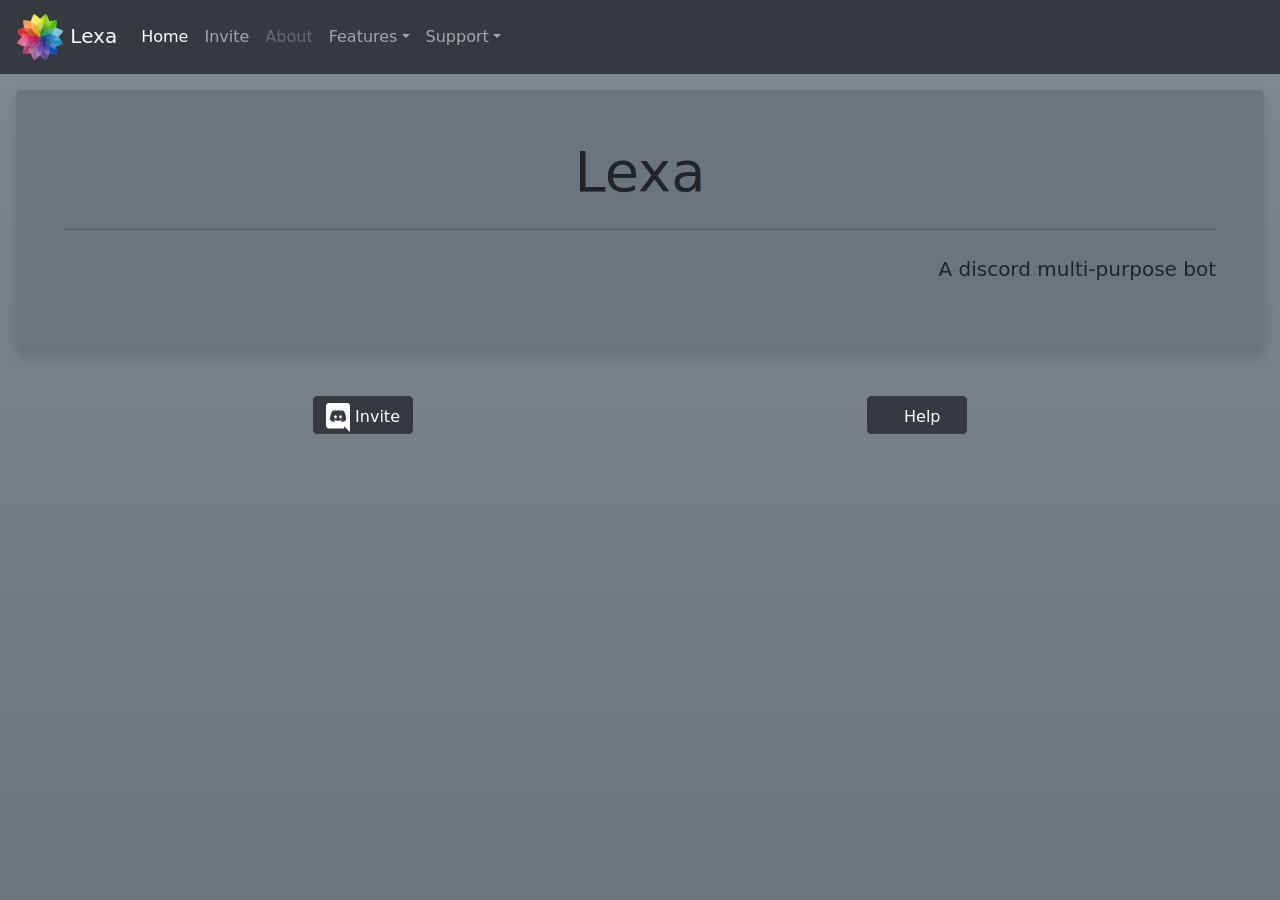
==== index.html @ 5e20d04c "Update index.html | Add fade-in css/html and buttons | Update color\index.html | Add gradient backgr" ====
<!doctype html>
<html lang="en">
<head>
  <meta charset="utf-8">
  <meta name="viewport" content="width=device-width, initial-scale=1, shrink-to-fit=no">
  <title>Title</title>
  <link rel="stylesheet" href="css/bootstrap.css">
  <script src="js/bootstrap.bundle.js"></script>
  <script src="index.js"></script>
  <link rel="stylesheet" href="css/styles.css">
</head>
<!--TODO Add some color to the website?   -->

<body class="bg-secondary bg-gradient min-vh-100">

<!--                                              NAVIGATION / LINKS                                              -->
<nav class="navbar sticky-top navbar-expand-lg navbar-dark bg-dark">
  <div class="container-fluid">
    <a href="#" class="navbar-brand">
      <img src="img/lexa-logo.gif" alt="" style="width: 3rem; height: 3rem;">
      Lexa
    </a>
    <button class="navbar-toggler" type="button" data-toggle="collapse" data-target="#navbarNavAltMarkup" aria-controls="navbarNavAltMarkup" aria-expanded="false" aria-label="Toggle navigation">
      <span class="navbar-toggler-icon"></span>
    </button>
    <div class="collapse navbar-collapse" id="navbarNavAltMarkup">
      <div class="navbar-nav">
        <a class="nav-link active" aria-current="page" href="#">Home</a>
        <a href="#discord-invite-modal" class="nav-link" data-toggle="modal">Invite</a>
        <a href="#" class="nav-link disabled" aria-disabled="true">About</a>
        <div class="nav-item dropdown">
          <div class="nav-link dropdown-toggle" href="#" id="navbarDropdown-features" role="button" data-toggle="dropdown" aria-expanded="false">Features</div>
          <div class="dropdown-menu" aria-labelledby="navbarDropdown">
            <a href="color/index.html" class="dropdown-item">Color</a>
            <a href="#" class="dropdown-item disabled">Feature #2</a>
            <a href="#" class="dropdown-item disabled">Feature #3</a>
          </div>
        </div>
        <!--        <a href="https://discord.gg/bNEmTVQ/" class="nav-link" aria-disabled="true">Support</a>-->

        <!--          DROPDOWN          -->
        <div class="nav-item dropdown">
          <div class="nav-link dropdown-toggle" href="#" id="navbarDropdown-support" role="button" data-toggle="dropdown" aria-expanded="false">Support</div>
          <div class="dropdown-menu" aria-labelledby="navbarDropdown">
            <a class="dropdown-item" href="https://discord.gg/bNEmTVQ/">Discord Support Server</a>
            <!--            <hr class="dropdown-divider">-->
            <a class="dropdown-item" href="https://top.gg/bot/594323388705538069/">Top.gg</a>
          </div>
          <!--  END -->

        </div>
      </div>
    </div>
  </div>
</nav>

<!--                                              JUMBOTRON                                              -->
<div class="bg-secondary p-5 rounded-lg m-3 mb-3 fade-in shadow" style="max-height: 300px;">
  <h1 class="display-4 text-center">Lexa</h1>
  <hr class="my-4">

  <p class="lead text-right "> A discord multi-purpose bot</p>
</div>


<!--                                              MAIN                                              -->
<div class="container d-flex mt-lg-5 mt-md-4 fade-in-2">
  <a href="#discord-invite-modal" class="btn btn-dark m-auto" data-toggle="modal" style="max-height:38px; width: 100px;">
    <img src="img/discord-logo.svg" alt="discord logo" style="max-width: 1.5rem;"> Invite</a>
  <a href="#" class="btn btn-dark m-auto text-left" style="max-height:38px; width: 100px;">
    <img src="img/discord-logo.svg" alt="blank" style="max-width: 1.5rem;" class="invisible">Help</a>
</div>



<!--                                              MODAL                                                          -->
<div class="modal fade" id="discord-invite-modal" tabindex="-1" aria-labelledby="exampleModalLabel" aria-hidden="true">
  <div class="modal-dialog modal-dialog-centered">
    <div class="modal-content">
      <div class="modal-header">
        <button type="button" class="close" data-dismiss="modal" aria-label="Close">
          <span aria-hidden="true">&times;</span>
        </button>
      </div>
      <div class="modal-body">
        <p class="lead">A new and improved revision of the bot is currently in development</p>
        <p>(Backwards compatible with current version)</p>
      </div>
      <div class="modal-footer">
        <a href="https://discord.com/oauth2/authorize?client_id=594323388705538069&scope=bot&permissions=8?" class="btn btn-secondary">Continue</a>
      </div>
    </div>
  </div>
</div>


</body>


<!--<footer class="footer mt-auto py-3 bg-secondary">
  <div class="container border border-danger text-center text-white-50">
    <div class="text-light">
      <span>Members</span>
    </div>
    <div>
      <span>Member One</span>
    </div>
    <div>
      <span>Member Two</span>
    </div>
  </div>
  &lt;!&ndash;  <p class="text-muted">Designed by <span class="text-light">Francis #4444</span></p>&ndash;&gt;
</footer>-->
</html>
---- css/styles.css ----
.dropdown-menu, .dropdown-menu a {
  background-color: #333940;
  color: white;
}

.dropdown-menu a:hover {
  background-color: #535d67;
  color: white;
}

#color-page {
  background: #006096;
  background: linear-gradient(0deg, #006096 0%, #0c5460 100%);
}

.jumbo-bg {
  background-color: rgba(113, 123, 133, 0.5);
}

.fade-in {
  opacity: 1;
  animation-name: fadeInOpacity;
  animation-iteration-count: 1;
  animation-timing-function: ease-in;
  animation-duration: 1s;
}

@keyframes fadeInOpacity {
  0% {
    opacity: 0;
  }
  100% {
    opacity: 1;
  }
}
.fade-in-2 {
  opacity: 1;
  animation-name: fadeInOpacity;
  animation-iteration-count: 1;
  animation-timing-function: ease-in;
  animation-duration: 2s;
}

@keyframes fadeInOpacity {
  0% {
    opacity: 0;
  }
  100% {
    opacity: 1;
  }
}

/*# sourceMappingURL=styles.css.map */
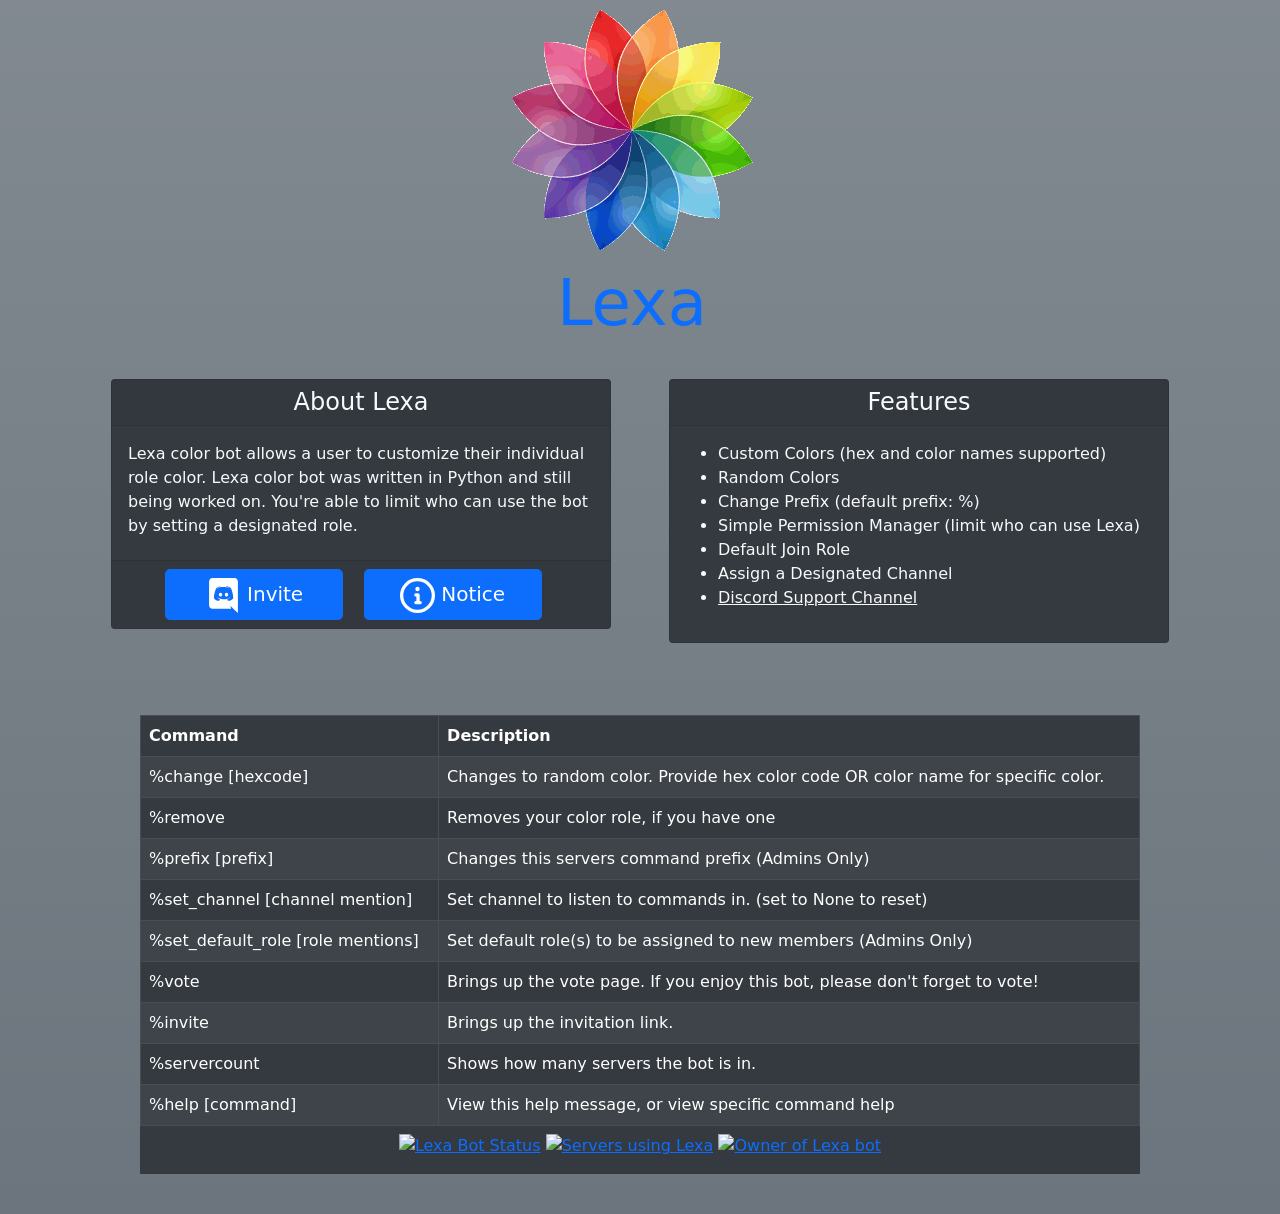
==== commit dee87beb: "Update invite link" ====
--- a/index.html
+++ b/index.html
@@ -1,114 +1,167 @@
-<!doctype html>
-<html lang="en">
-<head>
-  <meta charset="utf-8">
-  <meta name="viewport" content="width=device-width, initial-scale=1, shrink-to-fit=no">
-  <title>Title</title>
-  <link rel="stylesheet" href="css/bootstrap.css">
-  <script src="js/bootstrap.bundle.js"></script>
-  <script src="index.js"></script>
-  <link rel="stylesheet" href="css/styles.css">
-</head>
-<!--TODO Add some color to the website?   -->
-
-<body class="bg-secondary bg-gradient min-vh-100">
-
-<!--                                              NAVIGATION / LINKS                                              -->
-<nav class="navbar sticky-top navbar-expand-lg navbar-dark bg-dark">
-  <div class="container-fluid">
-    <a href="#" class="navbar-brand">
-      <img src="img/lexa-logo.gif" alt="" style="width: 3rem; height: 3rem;">
-      Lexa
-    </a>
-    <button class="navbar-toggler" type="button" data-toggle="collapse" data-target="#navbarNavAltMarkup" aria-controls="navbarNavAltMarkup" aria-expanded="false" aria-label="Toggle navigation">
-      <span class="navbar-toggler-icon"></span>
-    </button>
-    <div class="collapse navbar-collapse" id="navbarNavAltMarkup">
-      <div class="navbar-nav">
-        <a class="nav-link active" aria-current="page" href="#">Home</a>
-        <a href="#discord-invite-modal" class="nav-link" data-toggle="modal">Invite</a>
-        <a href="#" class="nav-link disabled" aria-disabled="true">About</a>
-        <div class="nav-item dropdown">
-          <div class="nav-link dropdown-toggle" href="#" id="navbarDropdown-features" role="button" data-toggle="dropdown" aria-expanded="false">Features</div>
-          <div class="dropdown-menu" aria-labelledby="navbarDropdown">
-            <a href="color/index.html" class="dropdown-item">Color</a>
-            <a href="#" class="dropdown-item disabled">Feature #2</a>
-            <a href="#" class="dropdown-item disabled">Feature #3</a>
-          </div>
-        </div>
-        <!--        <a href="https://discord.gg/bNEmTVQ/" class="nav-link" aria-disabled="true">Support</a>-->
-
-        <!--          DROPDOWN          -->
-        <div class="nav-item dropdown">
-          <div class="nav-link dropdown-toggle" href="#" id="navbarDropdown-support" role="button" data-toggle="dropdown" aria-expanded="false">Support</div>
-          <div class="dropdown-menu" aria-labelledby="navbarDropdown">
-            <a class="dropdown-item" href="https://discord.gg/bNEmTVQ/">Discord Support Server</a>
-            <!--            <hr class="dropdown-divider">-->
-            <a class="dropdown-item" href="https://top.gg/bot/594323388705538069/">Top.gg</a>
-          </div>
-          <!--  END -->
-
-        </div>
-      </div>
-    </div>
-  </div>
-</nav>
-
-<!--                                              JUMBOTRON                                              -->
-<div class="bg-secondary p-5 rounded-lg m-3 mb-3 fade-in shadow" style="max-height: 300px;">
-  <h1 class="display-4 text-center">Lexa</h1>
-  <hr class="my-4">
-
-  <p class="lead text-right "> A discord multi-purpose bot</p>
-</div>
-
-
-<!--                                              MAIN                                              -->
-<div class="container d-flex mt-lg-5 mt-md-4 fade-in-2">
-  <a href="#discord-invite-modal" class="btn btn-dark m-auto" data-toggle="modal" style="max-height:38px; width: 100px;">
-    <img src="img/discord-logo.svg" alt="discord logo" style="max-width: 1.5rem;"> Invite</a>
-  <a href="#" class="btn btn-dark m-auto text-left" style="max-height:38px; width: 100px;">
-    <img src="img/discord-logo.svg" alt="blank" style="max-width: 1.5rem;" class="invisible">Help</a>
-</div>
-
-
-
-<!--                                              MODAL                                                          -->
-<div class="modal fade" id="discord-invite-modal" tabindex="-1" aria-labelledby="exampleModalLabel" aria-hidden="true">
-  <div class="modal-dialog modal-dialog-centered">
-    <div class="modal-content">
-      <div class="modal-header">
-        <button type="button" class="close" data-dismiss="modal" aria-label="Close">
-          <span aria-hidden="true">&times;</span>
-        </button>
-      </div>
-      <div class="modal-body">
-        <p class="lead">A new and improved revision of the bot is currently in development</p>
-        <p>(Backwards compatible with current version)</p>
-      </div>
-      <div class="modal-footer">
-        <a href="https://discord.com/oauth2/authorize?client_id=594323388705538069&scope=bot&permissions=8?" class="btn btn-secondary">Continue</a>
-      </div>
-    </div>
-  </div>
-</div>
-
-
-</body>
-
-
-<!--<footer class="footer mt-auto py-3 bg-secondary">
-  <div class="container border border-danger text-center text-white-50">
-    <div class="text-light">
-      <span>Members</span>
-    </div>
-    <div>
-      <span>Member One</span>
-    </div>
-    <div>
-      <span>Member Two</span>
-    </div>
-  </div>
-  &lt;!&ndash;  <p class="text-muted">Designed by <span class="text-light">Francis #4444</span></p>&ndash;&gt;
-</footer>-->
-</html>
+<!doctype html>
+<html lang="en">
+<head>
+  <meta charset="utf-8">
+  <meta name="viewport" content="width=device-width, initial-scale=1">
+  <title>Lexa - Discord Bot</title>
+  <link rel="stylesheet" href="css/bootstrap.css">
+  <script src="js/bootstrap.js"></script>
+  <link rel="stylesheet" href="css/index.css">
+  <link href="https://fonts.googleapis.com/css2?family=Inconsolata:wght@200;300;400;500;577;600;700;800;900&display=swap" rel="stylesheet">
+
+  <!-- Global site tag (gtag.js) - Google Analytics -->
+  <script async src="https://www.googletagmanager.com/gtag/js?id=UA-178271061-1"></script>
+  <script>
+    window.dataLayer = window.dataLayer || [];
+
+    function gtag() {
+      dataLayer.push(arguments);
+    }
+
+    gtag('js', new Date());
+
+    gtag('config', 'UA-178271061-1');
+  </script>
+
+</head>
+<body class="bg-secondary bg-gradient min-vh-100">
+
+<nav class="nav justify-content-center">
+  <a href="#" class="navbar-brand">
+    <img class="logo" src="images/LexaLogo.gif" width="250" height="250" alt="A spinning logo for Lexa bot" loading="lazy" id="navbar-brand-image"></a>
+</nav>
+
+<nav class="nav justify-content-center">
+  <a href="#" class="navbar-brand" id="navbar-brand-logo"><h1 class="display-3">Lexa</h1></a>
+</nav>
+<!--
+
+																	LEXA INFORMATION ALERT
+
+-->
+<div class="container collapse" id="lexa-alert">
+
+  <div class="alert alert-success alert-dismissible fade show w-75 mx-auto sticky-top" role="alert">
+    <h4 class="alert-heading">Notice: </h4>
+    <p>A new and improved revision of the bot is currently in development</p>
+    <strong>(Compatible with already existing roles)</strong>
+    <button type="button" class="close" data-dismiss="alert" aria-label="Close">
+      <span aria-hidden="true">&times;</span>
+    </button>
+  </div>
+</div>
+<!--
+
+ 																	MAIN PAGE
+
+-->
+<div class="container p-4 lexa-page">
+  <div class="row card-group pb-4">
+
+    <div class="col-sm-6 col-md-6 col-lg-6">
+      <div class="card bg-dark text-light m-auto" style="min-width: 200px; max-width: 500px; min-height: 250px;">
+        <h4 class="card-header text-center">About Lexa</h4>
+        <div class="card-body">
+          <p class="card-text">Lexa color bot allows a user to customize their individual role color. Lexa color bot was written in Python and still being
+                               worked on. You're
+                               able to limit who can use the bot by setting a designated role.</p>
+        </div>
+        <div class="card-footer text-center">
+          <a class="btn btn-primary discord-invite btn-lg" href="https://discord.com/api/oauth2/authorize?client_id=594323388705538069&permissions=335932512&scope=bot" role="button" target="_blank" id="discord-bot-invite" style="margin-inline-end: 15px; width: 178px; height: 51px">
+            <img src="images/discord-logo.svg" alt="Discord Logo" style="width: 35px; height: 35px;"> Invite</a>
+          <a class="btn btn-primary discord-invite btn-lg" href="#lexa-alert" role="button" aria-label="news update" data-toggle="collapse" style="margin-inline-end: 15px; width: 178px; height: 51px;" id="discord-bot-notice">
+            <img src="images/info.svg" alt="Information Notice" style="width: 35px; height: 35px; fill:#FFF"> Notice</a>
+
+        </div>
+      </div>
+    </div>
+
+    <!--
+
+    TODO Finish cards
+
+    -->
+
+
+    <div class="col-sm-6 col-md-6 col-lg-6">
+      <div class="card bg-dark text-light m-auto" style="min-width: 200px; max-width: 500px; min-height: 250px;">
+        <h4 class="card-header text-center">Features</h4>
+        <div class="card-body">
+          <div class="card-text">
+            <ul>
+              <li>Custom Colors (hex and color names supported)</li>
+              <li> Random Colors</li>
+              <li> Change Prefix (default prefix: %)</li>
+              <li> Simple Permission Manager (limit who can use Lexa)</li>
+              <li>Default Join Role</li>
+              <li>Assign a Designated Channel</li>
+              <li><a href="https://discord.gg/bNEmTVQ" class="link-light" id="discord-bot-support">Discord Support Channel</a></li>
+            </ul>
+          </div>
+        </div>
+      </div>
+    </div>
+
+  </div>
+
+  <div class="row">
+    <div class="col-sm-12 col-md-12 col-lg-12 pt-5">
+      <div class="bg-dark text-light m-auto" style="min-width: 300px; max-width: 1000px; min-height: 350px;">
+
+        <table class="table table-striped table-dark table-hover table-bordered table-rsm">
+          <caption class="table-dark text-center pb-3" id="discord-bot-topgg">
+            <a href="https://top.gg/bot/594323388705538069"><img src="https://top.gg/api/widget/status/594323388705538069.svg" alt="Lexa Bot Status"></a>
+            <a href="https://top.gg/bot/594323388705538069"><img src="https://top.gg/api/widget/servers/594323388705538069.svg?noavatar=true" alt="Servers using Lexa"></a>
+            <a href="https://top.gg/bot/594323388705538069"><img src="https://top.gg/api/widget/owner/594323388705538069.svg?noavatar=true" alt="Owner of Lexa bot"></a>
+          </caption>
+          <thead>
+          <th scope="col">Command</th>
+          <th scope="col">Description</th>
+          </thead>
+          <tbody>
+          <tr>
+            <td scope="row">%change [hexcode]</td>
+            <td>Changes to random color. Provide hex color code OR color name for specific color.</td>
+          </tr>
+          <tr>
+            <td scope="row">%remove</td>
+            <td>Removes your color role, if you have one</td>
+          </tr>
+          <tr>
+            <td scope="row">%prefix [prefix]</td>
+            <td>Changes this servers command prefix (Admins Only)</td>
+          </tr>
+          <tr>
+            <td scope="row">%set_channel [channel mention]</td>
+            <td>Set channel to listen to commands in. (set to None to reset)</td>
+          </tr>
+          <tr>
+            <td scope="row">%set_default_role [role mentions]</td>
+            <td>Set default role(s) to be assigned to new members (Admins Only)</td>
+          </tr>
+          <tr>
+            <td scope="row">%vote</td>
+            <td>Brings up the vote page. If you enjoy this bot, please don't forget to vote!</td>
+          </tr>
+          <tr>
+            <td scope="row">%invite</td>
+            <td>Brings up the invitation link.</td>
+          </tr>
+          <tr>
+            <td scope="row">%servercount</td>
+            <td>Shows how many servers the bot is in.</td>
+          </tr>
+          <tr>
+            <td scope="row">%help [command]</td>
+            <td>View this help message, or view specific command help</td>
+          </tr>
+          </tbody>
+        </table>
+      </div>
+    </div>
+  </div>
+</div>
+
+</body>
+<!-- Last Updated 2020-09-19 -->
+</html>
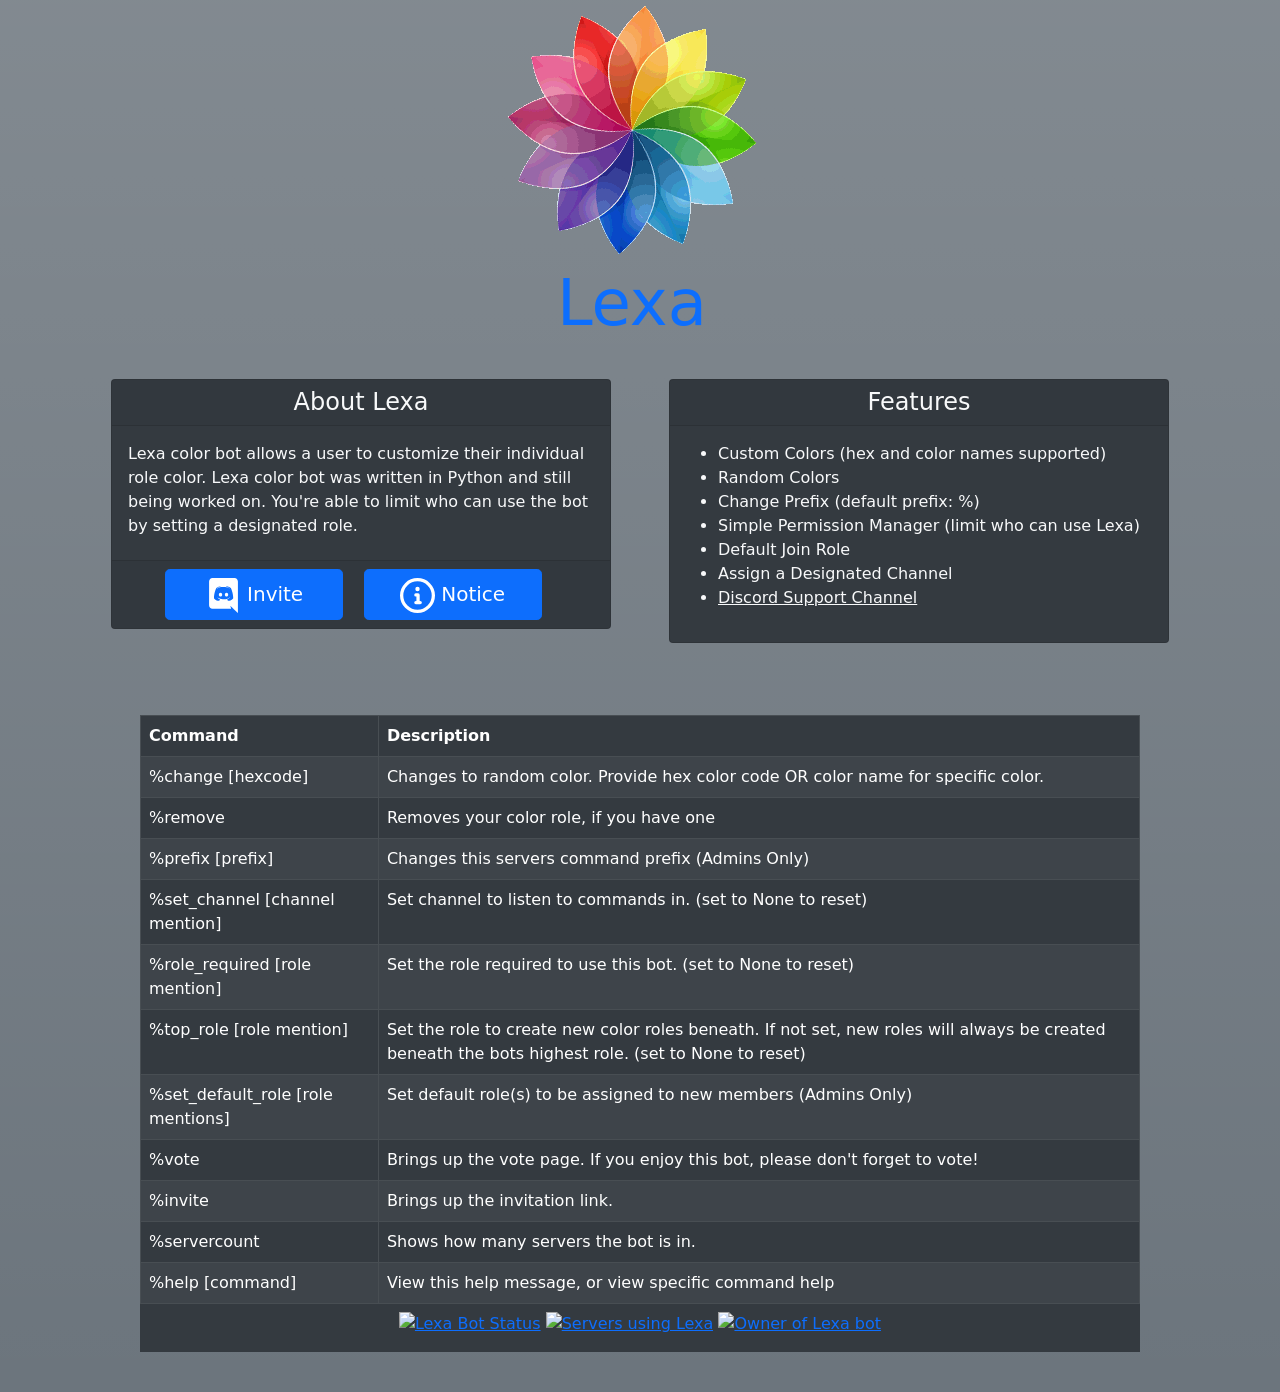
==== commit 4f3be35c: "Update index.html" ====
--- a/index.html
+++ b/index.html
@@ -134,6 +134,14 @@
           <tr>
             <td scope="row">%set_channel [channel mention]</td>
             <td>Set channel to listen to commands in. (set to None to reset)</td>
+          </tr>  
+          <tr>
+            <td scope="row">%role_required [role mention]</td>
+            <td>Set the role required to use this bot. (set to None to reset)</td>
+          </tr>
+          <tr>
+            <td scope="row">%top_role [role mention]</td>
+            <td>Set the role to create new color roles beneath. If not set, new roles will always be created beneath the bots highest role. (set to None to reset)</td>
           </tr>
           <tr>
             <td scope="row">%set_default_role [role mentions]</td>
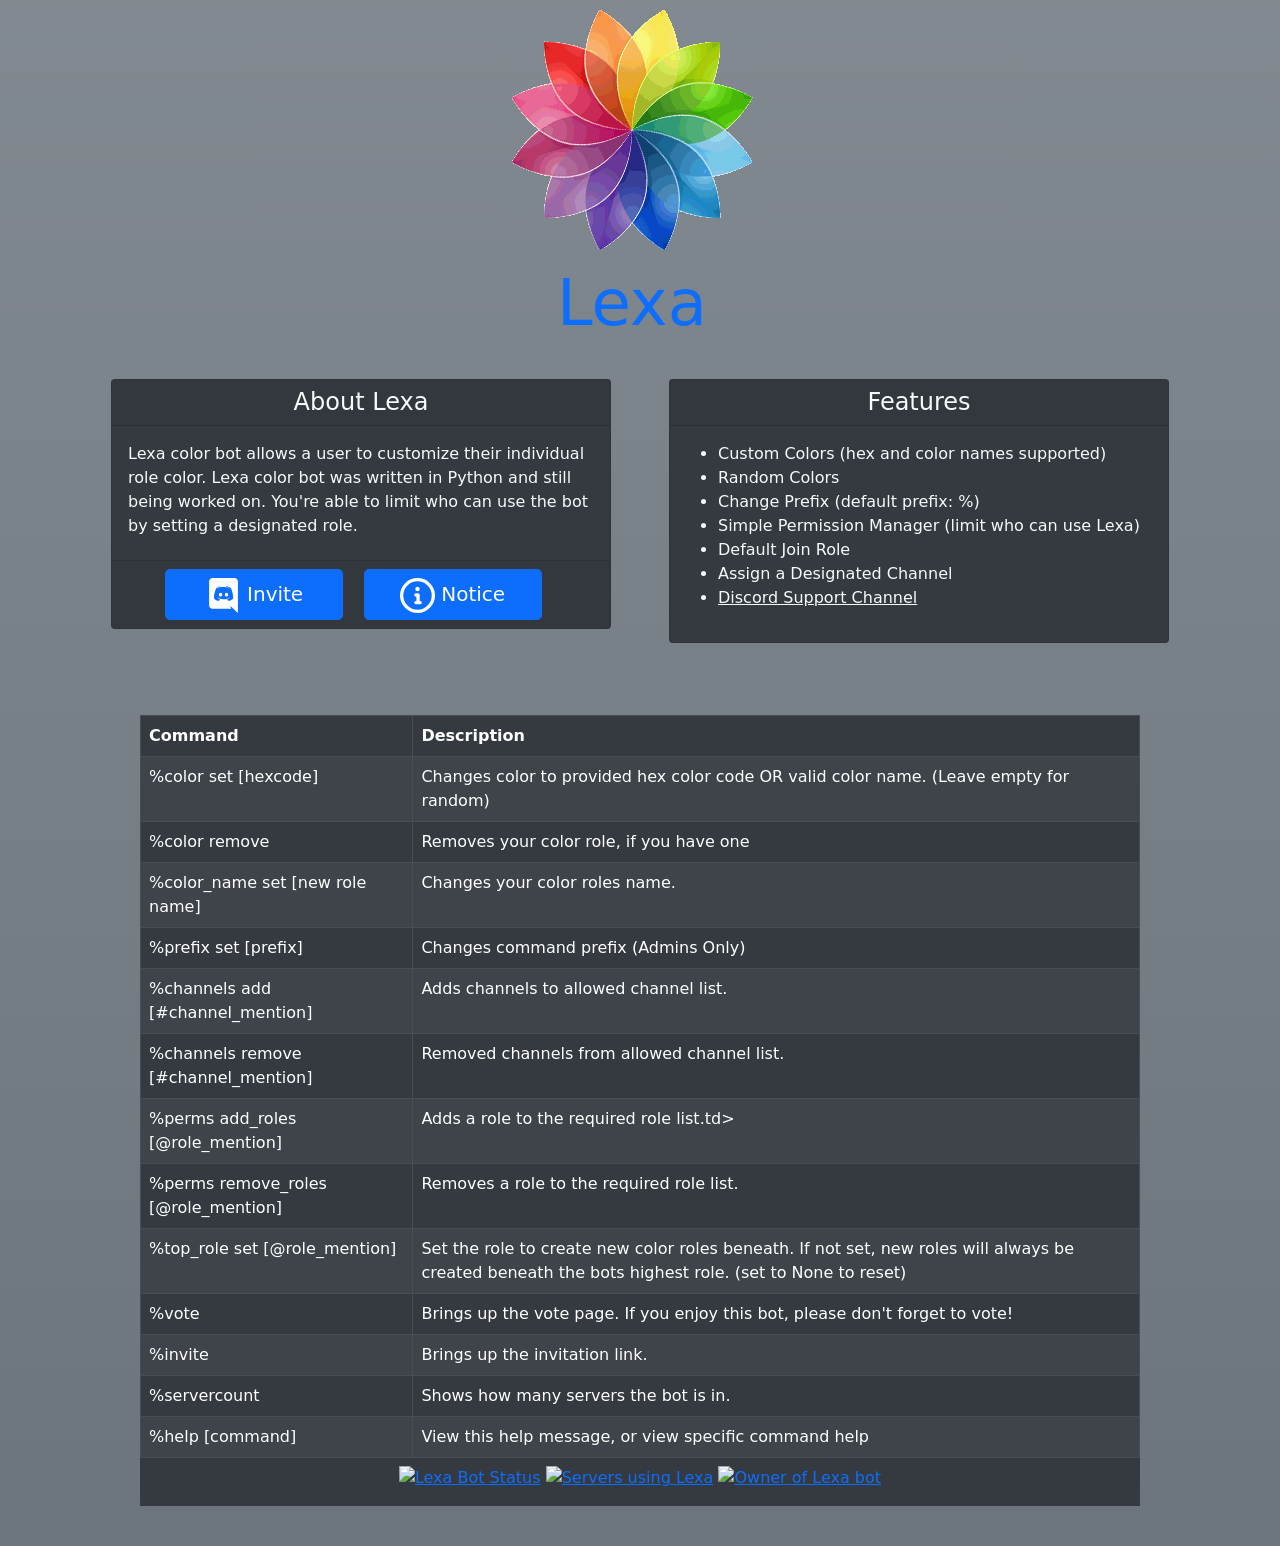
==== commit 7dc74281: "Update index.html" ====
--- a/index.html
+++ b/index.html
@@ -120,32 +120,40 @@
           </thead>
           <tbody>
           <tr>
-            <td scope="row">%change [hexcode]</td>
-            <td>Changes to random color. Provide hex color code OR color name for specific color.</td>
+            <td scope="row">%color set [hexcode]</td>
+            <td>Changes color to provided hex color code OR valid color name. (Leave empty for random)</td>
           </tr>
           <tr>
-            <td scope="row">%remove</td>
+            <td scope="row">%color remove</td>
             <td>Removes your color role, if you have one</td>
           </tr>
-          <tr>
-            <td scope="row">%prefix [prefix]</td>
-            <td>Changes this servers command prefix (Admins Only)</td>
+		  <tr>
+            <td scope="row">%color_name set [new role name]</td>
+            <td>Changes your color roles name.</td>
           </tr>
           <tr>
-            <td scope="row">%set_channel [channel mention]</td>
-            <td>Set channel to listen to commands in. (set to None to reset)</td>
-          </tr>  
-          <tr>
-            <td scope="row">%role_required [role mention]</td>
-            <td>Set the role required to use this bot. (set to None to reset)</td>
+            <td scope="row">%prefix set [prefix]</td>
+            <td>Changes command prefix (Admins Only)</td>
           </tr>
           <tr>
-            <td scope="row">%top_role [role mention]</td>
-            <td>Set the role to create new color roles beneath. If not set, new roles will always be created beneath the bots highest role. (set to None to reset)</td>
+            <td scope="row">%channels add [#channel_mention]</td>
+            <td>Adds channels to allowed channel list.</td>
+          </tr>
+		  <tr>
+			<td scope="row">%channels remove [#channel_mention]</td>
+			<td>Removed channels from allowed channel list.</td>
+		  </tr>
+          <tr>
+            <td scope="row">%perms add_roles [@role_mention]</td>
+            <td>Adds a role to the required role list.td>
+          </tr>
+		  <tr>
+            <td scope="row">%perms remove_roles [@role_mention]</td>
+            <td>Removes a role to the required role list.</td>
           </tr>
           <tr>
-            <td scope="row">%set_default_role [role mentions]</td>
-            <td>Set default role(s) to be assigned to new members (Admins Only)</td>
+            <td scope="row">%top_role set [@role_mention]</td>
+            <td>Set the role to create new color roles beneath. If not set, new roles will always be created beneath the bots highest role. (set to None to reset)</td>
           </tr>
           <tr>
             <td scope="row">%vote</td>
@@ -169,7 +177,6 @@
     </div>
   </div>
 </div>
-
 </body>
 <!-- Last Updated 2020-09-19 -->
 </html>
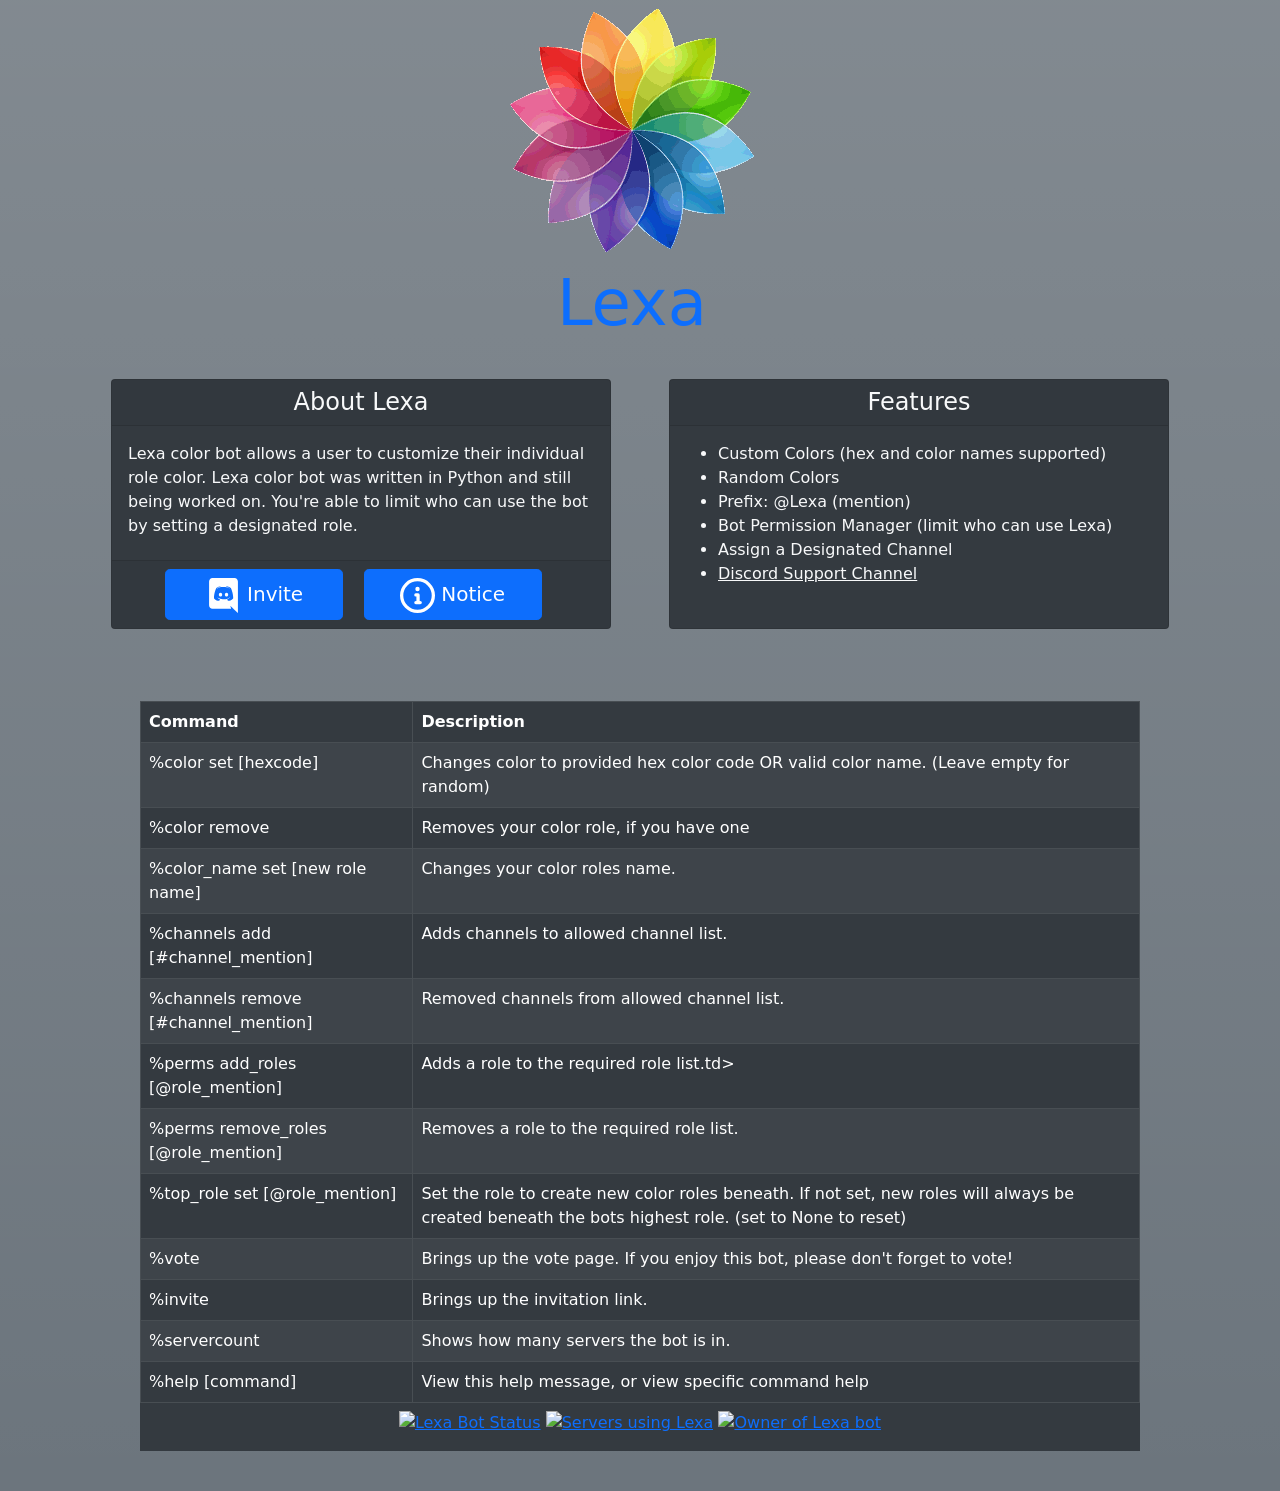
==== commit db4ea94e: "Update index.html Changed notice and deleted some outdated information Still need to update command" ====
--- a/index.html
+++ b/index.html
@@ -43,8 +43,8 @@
 
   <div class="alert alert-success alert-dismissible fade show w-75 mx-auto sticky-top" role="alert">
     <h4 class="alert-heading">Notice: </h4>
-    <p>A new and improved revision of the bot is currently in development</p>
-    <strong>(Compatible with already existing roles)</strong>
+    <p>Custom bot prefixes will be phased out. </p>
+    <strong>(the bot will only respond to it being mentioned, ie. @Lexa) </strong>
     <button type="button" class="close" data-dismiss="alert" aria-label="Close">
       <span aria-hidden="true">&times;</span>
     </button>
@@ -91,9 +91,8 @@
             <ul>
               <li>Custom Colors (hex and color names supported)</li>
               <li> Random Colors</li>
-              <li> Change Prefix (default prefix: %)</li>
-              <li> Simple Permission Manager (limit who can use Lexa)</li>
-              <li>Default Join Role</li>
+              <li> Prefix: @Lexa (mention)</li>
+              <li> Bot Permission Manager (limit who can use Lexa)</li>
               <li>Assign a Designated Channel</li>
               <li><a href="https://discord.gg/bNEmTVQ" class="link-light" id="discord-bot-support">Discord Support Channel</a></li>
             </ul>
@@ -130,10 +129,6 @@
 		  <tr>
             <td scope="row">%color_name set [new role name]</td>
             <td>Changes your color roles name.</td>
-          </tr>
-          <tr>
-            <td scope="row">%prefix set [prefix]</td>
-            <td>Changes command prefix (Admins Only)</td>
           </tr>
           <tr>
             <td scope="row">%channels add [#channel_mention]</td>
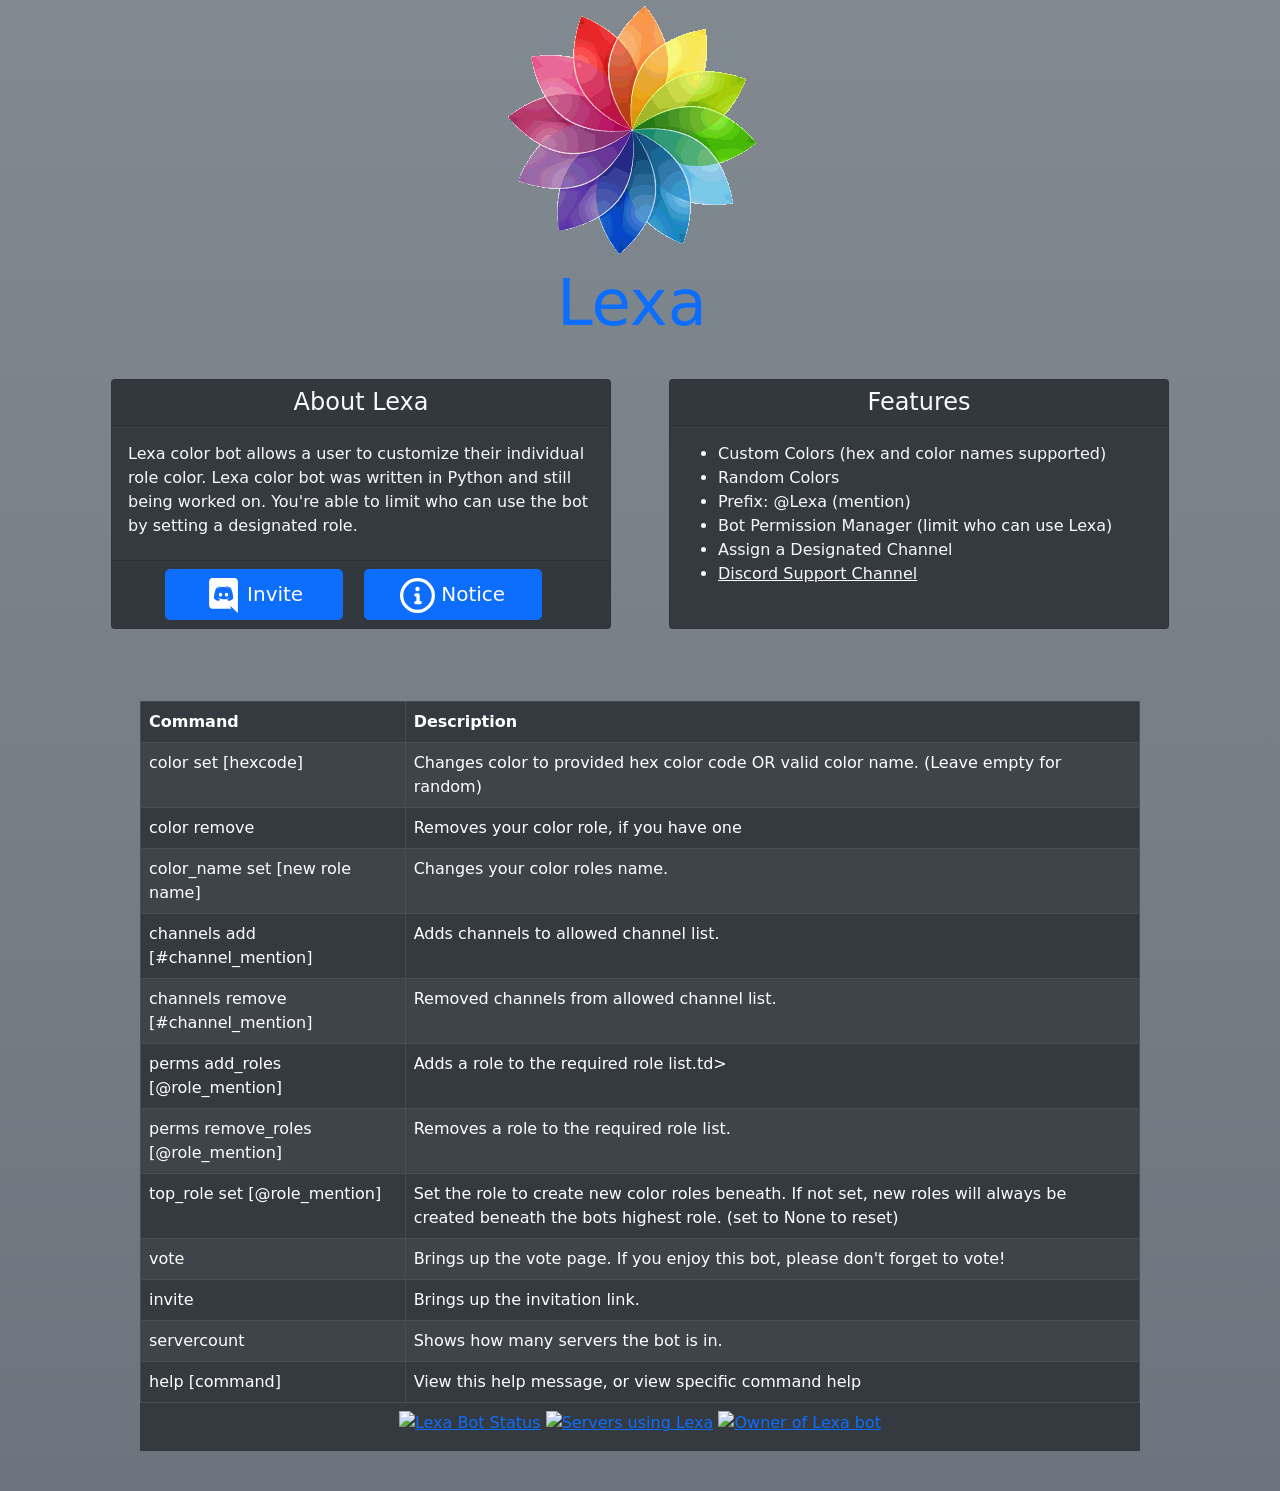
==== commit 477caefe: "Removed % as custom prefixes no longer supported. Use @Lexa instead" ====
--- a/index.html
+++ b/index.html
@@ -119,51 +119,51 @@
           </thead>
           <tbody>
           <tr>
-            <td scope="row">%color set [hexcode]</td>
+            <td scope="row">color set [hexcode]</td>
             <td>Changes color to provided hex color code OR valid color name. (Leave empty for random)</td>
           </tr>
           <tr>
-            <td scope="row">%color remove</td>
+            <td scope="row">color remove</td>
             <td>Removes your color role, if you have one</td>
           </tr>
 		  <tr>
-            <td scope="row">%color_name set [new role name]</td>
+            <td scope="row">color_name set [new role name]</td>
             <td>Changes your color roles name.</td>
           </tr>
           <tr>
-            <td scope="row">%channels add [#channel_mention]</td>
+            <td scope="row">channels add [#channel_mention]</td>
             <td>Adds channels to allowed channel list.</td>
           </tr>
 		  <tr>
-			<td scope="row">%channels remove [#channel_mention]</td>
+			<td scope="row">channels remove [#channel_mention]</td>
 			<td>Removed channels from allowed channel list.</td>
 		  </tr>
           <tr>
-            <td scope="row">%perms add_roles [@role_mention]</td>
+            <td scope="row">perms add_roles [@role_mention]</td>
             <td>Adds a role to the required role list.td>
           </tr>
 		  <tr>
-            <td scope="row">%perms remove_roles [@role_mention]</td>
+            <td scope="row">perms remove_roles [@role_mention]</td>
             <td>Removes a role to the required role list.</td>
           </tr>
           <tr>
-            <td scope="row">%top_role set [@role_mention]</td>
+            <td scope="row">top_role set [@role_mention]</td>
             <td>Set the role to create new color roles beneath. If not set, new roles will always be created beneath the bots highest role. (set to None to reset)</td>
           </tr>
           <tr>
-            <td scope="row">%vote</td>
+            <td scope="row">vote</td>
             <td>Brings up the vote page. If you enjoy this bot, please don't forget to vote!</td>
           </tr>
           <tr>
-            <td scope="row">%invite</td>
+            <td scope="row">invite</td>
             <td>Brings up the invitation link.</td>
           </tr>
           <tr>
-            <td scope="row">%servercount</td>
+            <td scope="row">servercount</td>
             <td>Shows how many servers the bot is in.</td>
           </tr>
           <tr>
-            <td scope="row">%help [command]</td>
+            <td scope="row">help [command]</td>
             <td>View this help message, or view specific command help</td>
           </tr>
           </tbody>
@@ -173,5 +173,5 @@
   </div>
 </div>
 </body>
-<!-- Last Updated 2020-09-19 -->
+<!-- Last Updated 2022-09-01 -->
 </html>
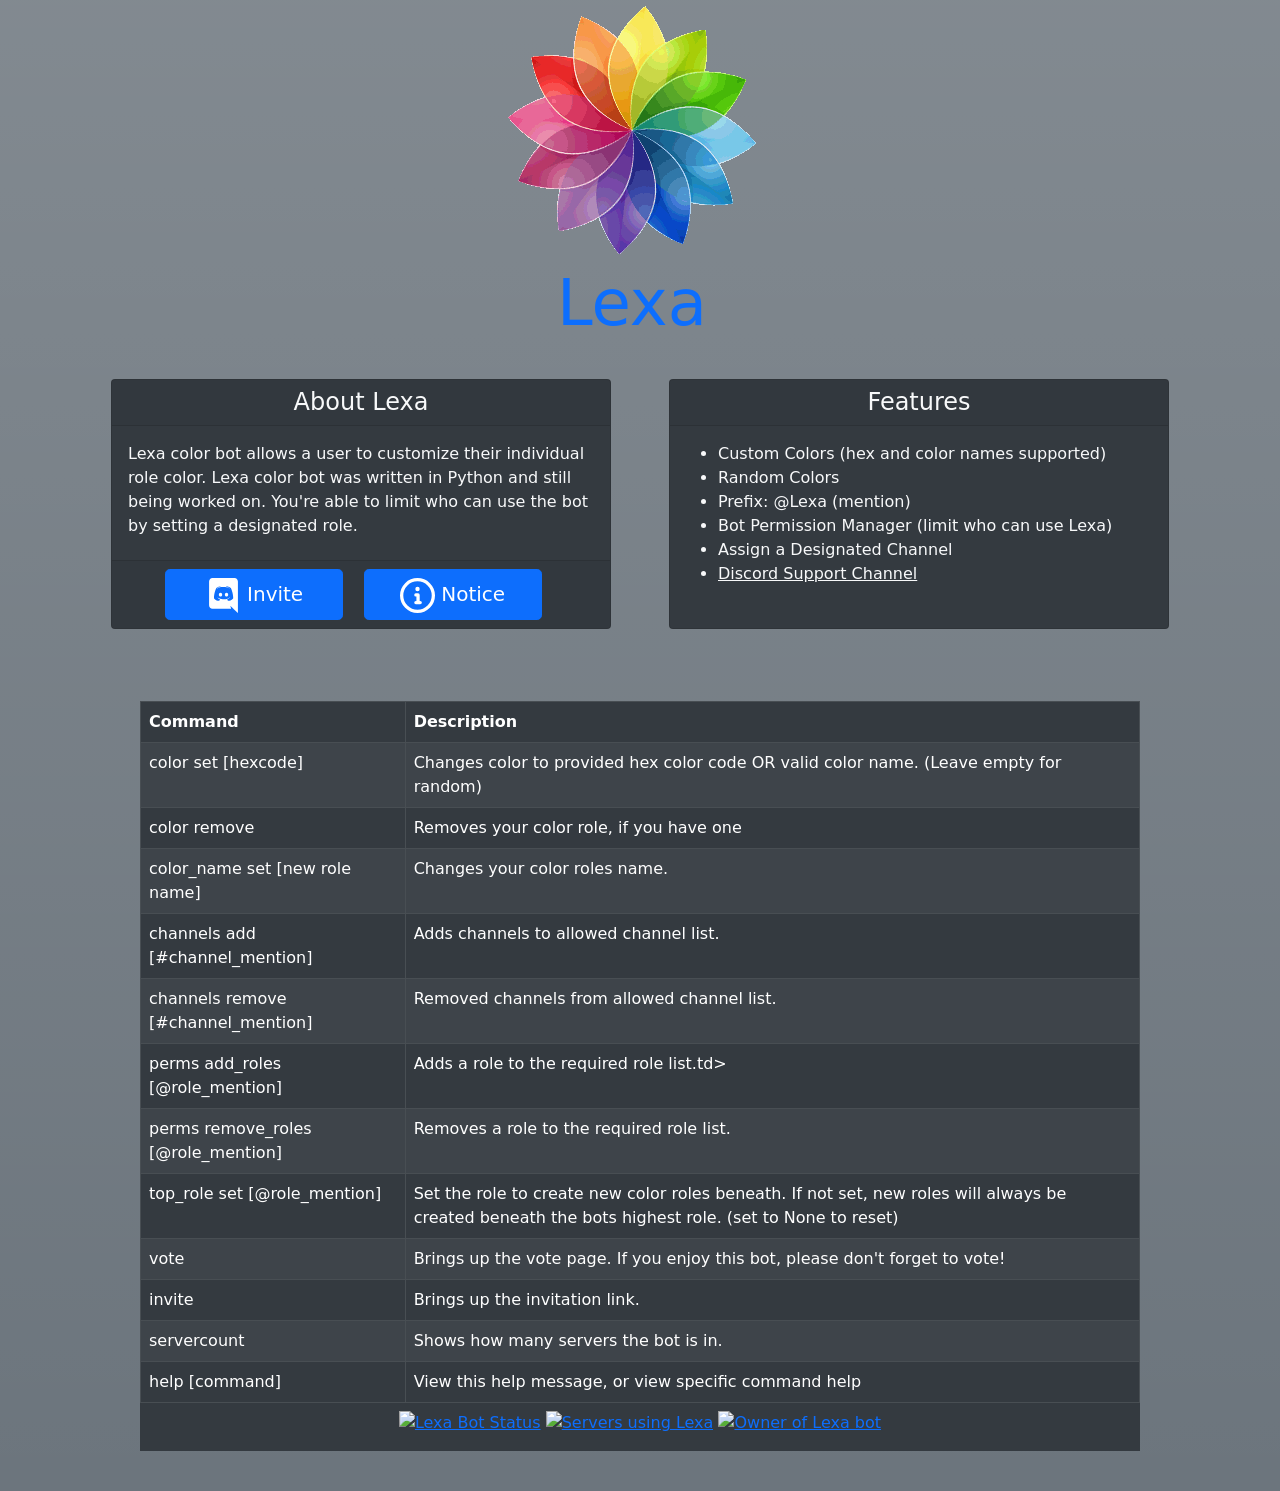
==== commit 01915304: "Changed notice from will be phased out => has been phased out" ====
--- a/index.html
+++ b/index.html
@@ -43,7 +43,7 @@
 
   <div class="alert alert-success alert-dismissible fade show w-75 mx-auto sticky-top" role="alert">
     <h4 class="alert-heading">Notice: </h4>
-    <p>Custom bot prefixes will be phased out. </p>
+    <p>Custom bot prefixes have been phased out. </p>
     <strong>(the bot will only respond to it being mentioned, ie. @Lexa) </strong>
     <button type="button" class="close" data-dismiss="alert" aria-label="Close">
       <span aria-hidden="true">&times;</span>
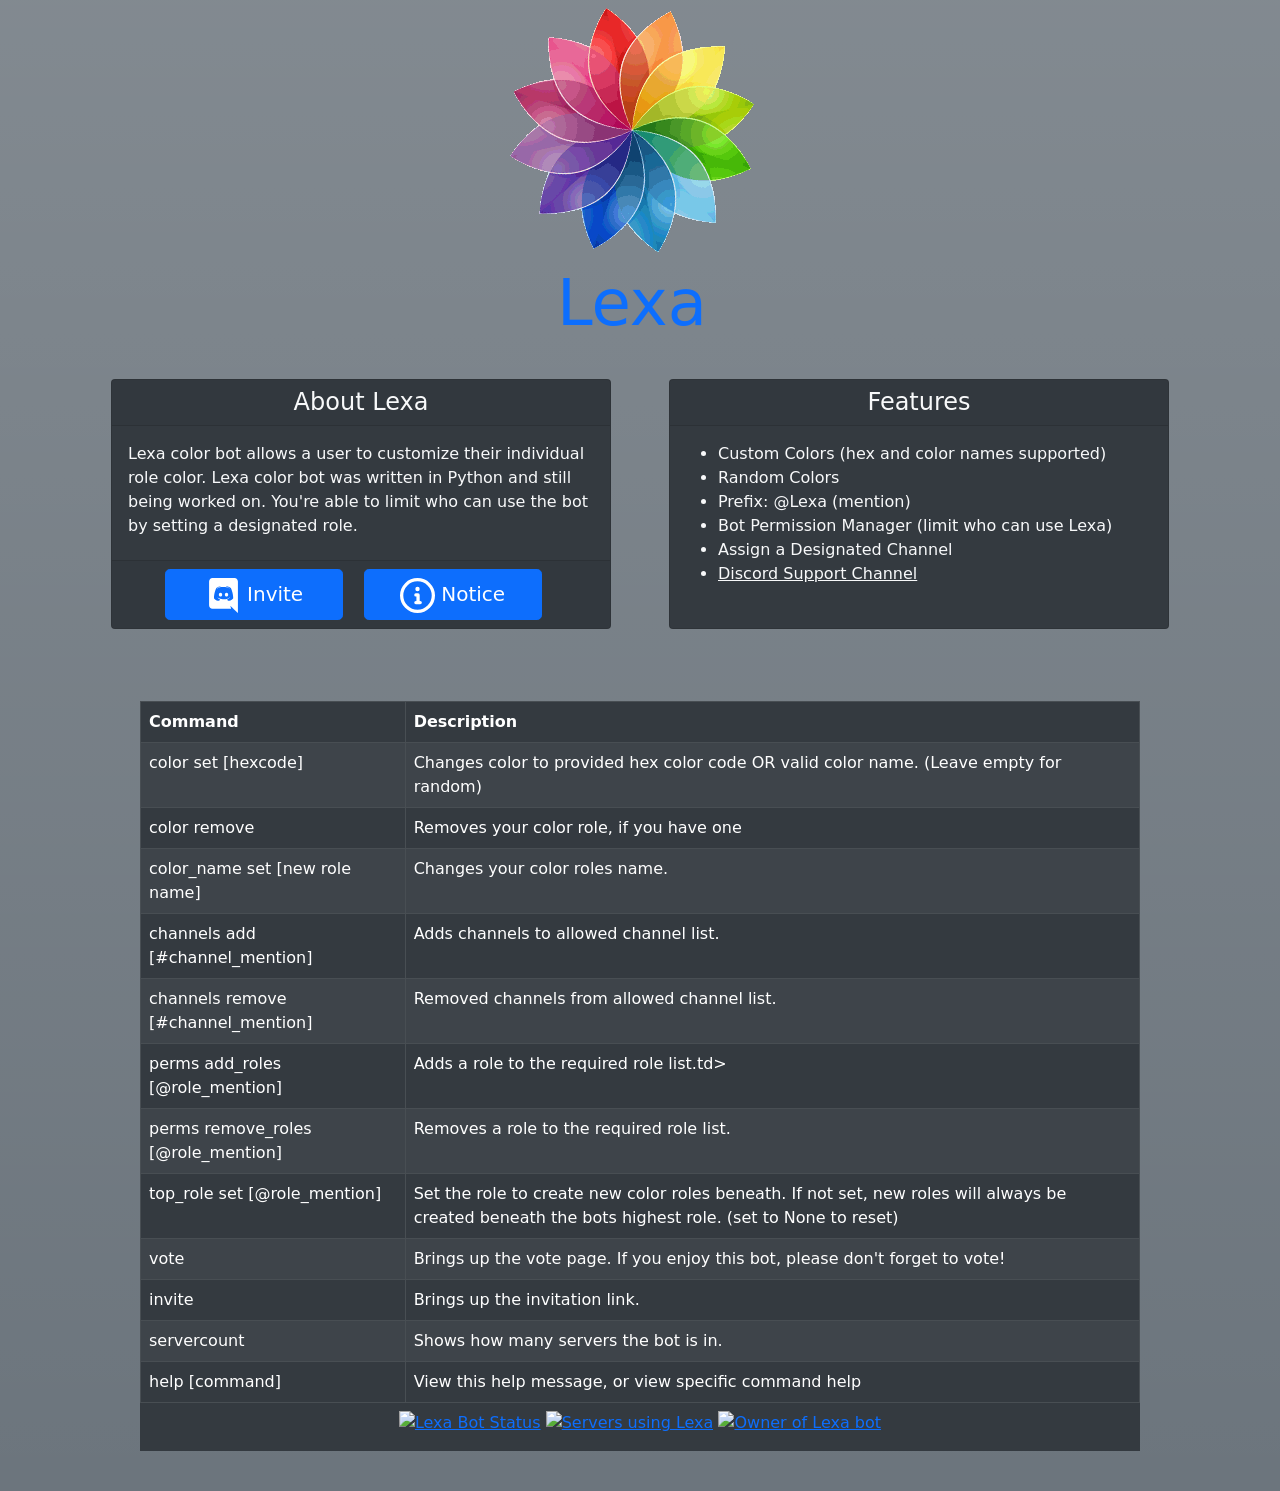
==== commit 0d27e599: "Changed information alert to include format example" ====
--- a/index.html
+++ b/index.html
@@ -43,8 +43,8 @@
 
   <div class="alert alert-success alert-dismissible fade show w-75 mx-auto sticky-top" role="alert">
     <h4 class="alert-heading">Notice: </h4>
-    <p>Custom bot prefixes have been phased out. </p>
-    <strong>(the bot will only respond to it being mentioned, ie. @Lexa) </strong>
+    <p>Custom bot prefixes have been phased out, and will only respond to @Lexa (mention). </p>
+    <strong>Example: @Lexa color set #1AEAB6 </strong>
     <button type="button" class="close" data-dismiss="alert" aria-label="Close">
       <span aria-hidden="true">&times;</span>
     </button>
